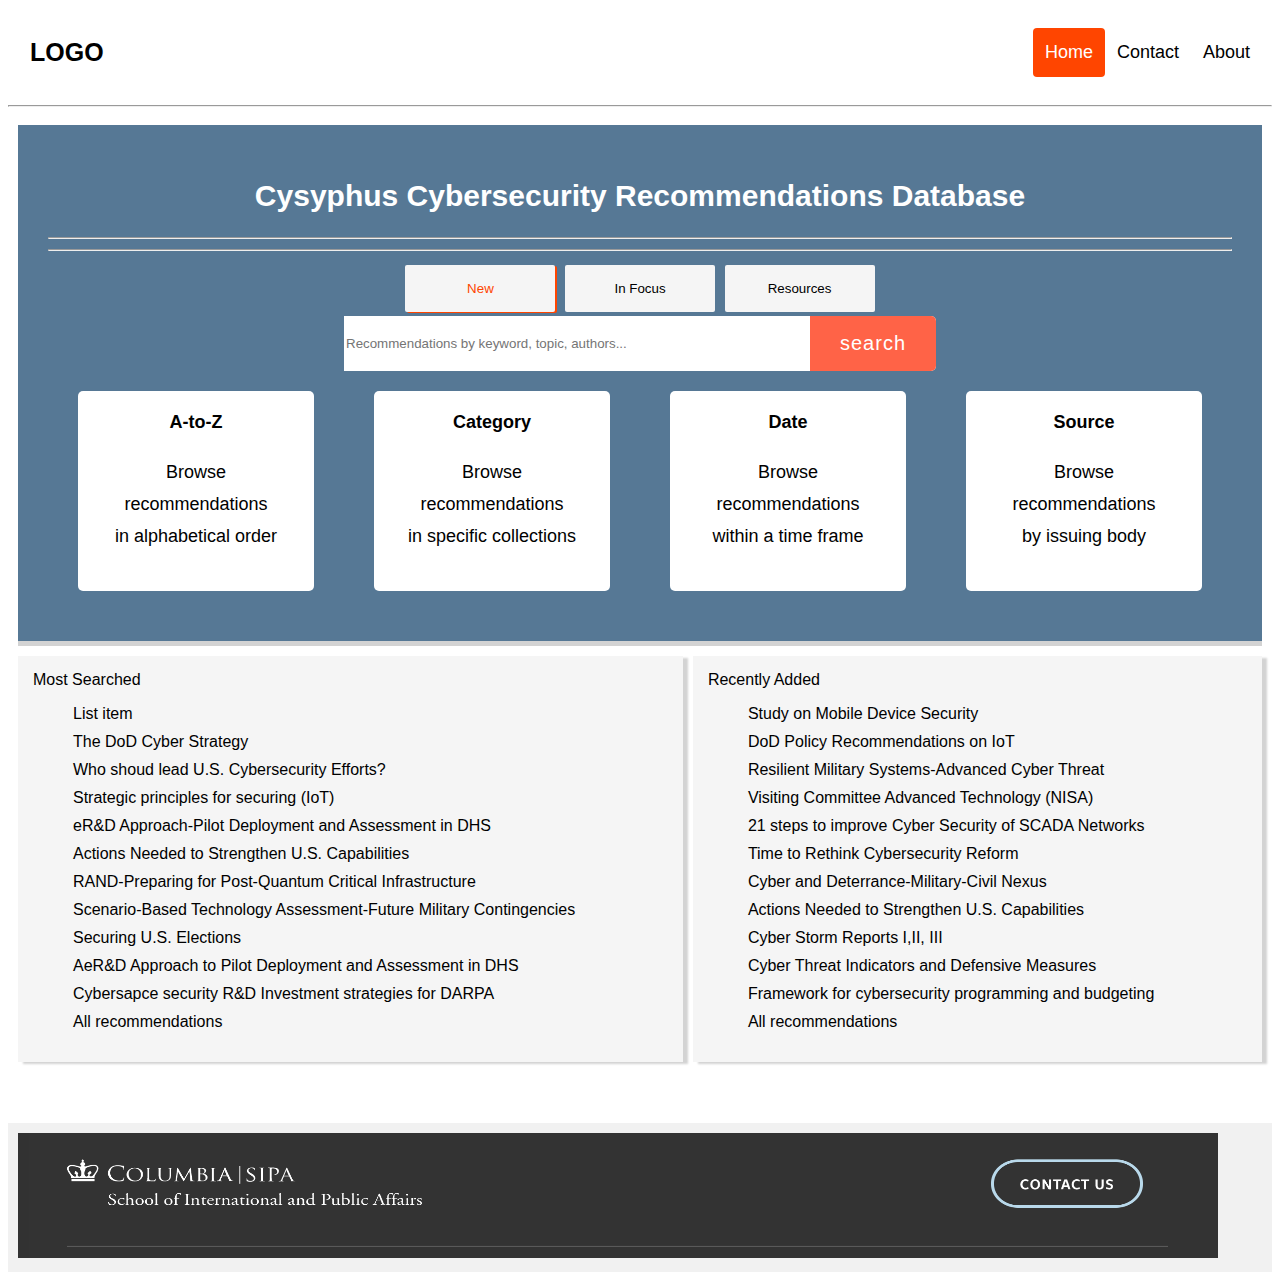
==== cyweb/index.html @ 223b9ded "updates" ====
<!--Working version on cysyphus.github.io-->
<!DOCTYPE html>
<html>
   
<head>
    <meta charset="utf-8">
    <meta name="viewport" content="width=device-width, initial-scale=1">

    <link rel="stylesheet" href="styles.css">

    <title>CYsyphus</title>
    
</head>
<body>

    <div class="toplogo">
        <a href="#default" class="logo">LOGO</a>
        
      <div class="toplogo-right">
          <a class="active" href="#home">Home</a>
          <a href="https://www.sipa.columbia.edu/about/contact">Contact</a>
          <a href="https://www.sipa.columbia.edu/global-research-impact/initiatives/cyber">About</a>
        </div>
      </div>
      <hr>
      
  
<div class="grid-container">
  <div class="header">
    <h2>Cysyphus Cybersecurity Recommendations Database</h2>
    <hr>
    <hr>

  
        <input type="button" value="New" style="box-shadow: 2px 1px orangered; border-radius: 2px; color: orangered;">
        <input type="reset" value="In Focus" style="border-radius: 2px;">
        <input type="submit" value="Resources" style="border-radius: 2px;">

<!-- The search bar form -->
<div class="container"> 
  <form action="https://www.google.com/search" method="GET class="search-bar">
      <i class="fa-regular fa-arrow-down-a-z"></i>
      <input type="text" placeholder="Recommendations by keyword, topic, authors...">
      <button type="submit">search</button>
  </form>  
</div>
 


<!--boxes go here -->

<div class = "boxcontainer">

    <div class = "box"><b>A-to-Z</b>
        <p>Browse recommendations<br>
          in alphabetical order</p>
        </div>
        <div class = "box"><b>Category</b>
        <p>Browse recommendations<br>
          in specific collections</p>
        </div>
        <div class = "box"><b>Date</b>
       <p>Browse recommendations<br>
          within a time frame</p>
        </div>
        <div class = "box"><b>Source</b>
        <p>Browse recommendations<br>
          by issuing body</p>
        </div>
    </div>    
  </div> 

  <!--includes user contributions-->
<div class="column_1" style="background-color:whitesmoke;">Recently Added
  <br> 

  <ul style="list-style: none;">
      <li>Study on Mobile Device Security</li>
      <li>DoD Policy Recommendations on IoT</li>
      <li>Resilient Military Systems-Advanced Cyber Threat</li>
      <li>Visiting Committee Advanced Technology (NISA)</li>
      <li>21 steps to improve Cyber Security of SCADA Networks</li>
      <li>Time to Rethink Cybersecurity Reform</li>
      <li>Cyber and Deterrance-Military-Civil Nexus</li>
      <li>Actions Needed to Strengthen U.S. Capabilities</li>
      <li>Cyber Storm Reports I,II, III</li>
      <li>Cyber Threat Indicators and Defensive Measures</li>
      <li>Framework for cybersecurity programming and budgeting</li>
      <li>All recommendations</li>
   
    </ul>

  </div>

  <div class="column_2" style="background-color:whitesmoke;">Most Searched 
 <br>
 <ul style="list-style: none;">
  <style>
    ul li { margin-bottom: 10px; }
</style>

    <li>List item</li>
    <li>The DoD Cyber Strategy</li>
      <li>Who shoud lead U.S. Cybersecurity Efforts?</li>
      <li>Strategic principles for securing (IoT)</li>
      <li>eR&D Approach-Pilot Deployment and Assessment in DHS</li>
      <li>Actions Needed to Strengthen U.S. Capabilities</li>
      <li>RAND-Preparing for Post-Quantum Critical Infrastructure</li>
      <li>Scenario-Based Technology Assessment-Future Military Contingencies</li>
      <li>Securing U.S. Elections</li>
      <li>AeR&D Approach to Pilot Deployment and Assessment in DHS</li>
      <li>Cybersapce security R&D Investment strategies for DARPA</li>
      <li>All recommendations</li>
   </ul>

</div>
</div>
<br>

<br>
  <div class="footer">  
    <!--This is a static placeholder image-->
      <img src="sipabanner.png" alt="SIPA Columbia University banner" width="1200" height="125">
          
  </div>

</div>
</body>
</html>
---- cyweb/styles.css ----
/* Working version on cysyphus.github.io  */
* {
    box-sizing: border-box;

  }
body {
  font-family: "Lato", sans-serif;
}

  /* Style the header  */
  .header {
    grid-area: header;
    background-color: #567895;
    padding: 30px;
    text-align: center;
    font-size: 20px;
    line-height: 160%;
    border-bottom: 5px solid lightgray;
    border-bottom-style: solid;
    color: #fff;
  
  }

  /* The grid container */
  .grid-container {
    display: grid;
    grid-template-areas: 
      'header header header header header header' 
      'left left left right right right' 
      'footer footer footer footer footer footer';
    
      gap: 10px;
      padding: 10px;
      grid-column-gap: 10px;
  } 
  
  .column_1,
  .column_2, 
  {
    padding: 10px;

  }
  
  /* Style the left column */
  .column_1 {
    grid-area: right;
    text-align: left;
    padding: 15px;
    margin-bottom: 5px;
    box-shadow: 5px 2px 2px lightgray;
  
    
  }
  
  /* Style the middle column */
  .column_2 {
    grid-area: left;
    text-align: left;
    padding: 15px;
    margin-bottom: 5px;
    box-shadow: 5px 2px 2px lightgray;
  
    
  }
  
  /* Style the right column 
  .right {
    grid-area: right;
  }*/
  
  
  
  @media (max-width: 600px) {
    .grid-container  {
      grid-template-areas: 
        'header header header header header header' 
        'column_1 column_1 column_1 column_1 column_1 column_1'
        'column_2 column_2 column_2 column_2 column_2 column_2'
        'footer footer footer footer footer footer';
    }
  
  }

* {
  box-sizing: border-box;
}

/* Style the header with a background color and some padding */
.toplogo {
    overflow: hidden;
    background-color: white;
    padding: 20px 10px;
  
  }
  
  /* Style the header links */
  .toplogo a {
    float: left;
    color: black;
    text-align: center;
    padding: 12px;
    text-decoration: none;
    font-size: 18px;
    line-height: 25px;
    border-radius: 4px;
   
  }
  
  /* Style the logo link -- logo link is set to same value of line-height and font-size to prevent the header from increasing when the font gets bigger */
  .toplogo a.logo {
    font-size: 25px;
    font-weight: bold;
    
  }
  
  /* Change the background color on mouse-over */
  .toplogo a:hover {
    background-color: #ddd;
    color: black;
  }
  
  /* Style the active/current link*/
  .toplogo a.active {
    background-color: orangered;
    color: white;
  }
  
  /* Float the link section to the right */
  .toplogo-right {
    float: right;
  }
  
  /* Add media queries for responsiveness - when the screen is 500px wide or less, stack the links on top of each other */
  @media screen and (max-width: 500px) {
    .toplogo a {
      float: none;
      display: block;
      text-align: left;
    }
    .toplogo-right {
      float: none;
    }
  }
 /*still part of the buttons new, in-focus, resources styling */
  input[type=button], input[type=submit], input[type=reset] {
    background-color: whitesmoke;
    border: 1px;
    color: black;
    padding:  16px 32px;
    text-decoration: none;
    margin: 4px 2px;
    cursor: pointer;
    width: 150px;
  }
  /*new section -- search bar ! */

    /* Style the search box form field */
    .container {
      border-radius: 5px;
      display: flex; 
      align-items: center; 
      justify-content: center; 
      
      }
      
      form {
      background: #fff;
      border-radius: 5px;
      width: 50%;
      height: 55px;
      display: flex;
      border-radius: 5px;
      }
      
      form input {
      flex: 1;
      border: none;
      outline: none;
     
      }
      
      form button {
      background: tomato; 
      padding: 10px 30px;
      border: 0;
      border-radius: 0px 5px 5px 0px;
      outline: none;
      color: #fff;
      letter-spacing: 1px;
      font-size: 20px;
      cursor: pointer;
      }
      
      form .fa-magnifying-glass {
  
      align-self: center;
      padding: 10px 20px;
      color: #777;
      
      }
      
    

/* Style the search field */


.boxcontainer {
    width: 10\0;
    height: auto;
    background-color: #567895;
    

/*flexbox styling */
  
display: flex;
flex-direction: row;
justify-content: space-around;
flex-flow: wrap;
}

.box {
width: 20%;
height: 200px; 
background:white; 
margin: 20px; 
padding: 15px;
box-sizing: border-box; 
font-size: 18px;
text-align: center;
color: black;
border-radius: 5px;
}
/*
.nobulletlist {
    list-style-type: none; 
   }
  */ 
.li { 
  padding: 5px 0px; 
}




/* Style the footer */
.footer {
    grid-area: footer;
    background-color: #f1f1f1;
    padding: 10px;
    text-align: left;
    
  }
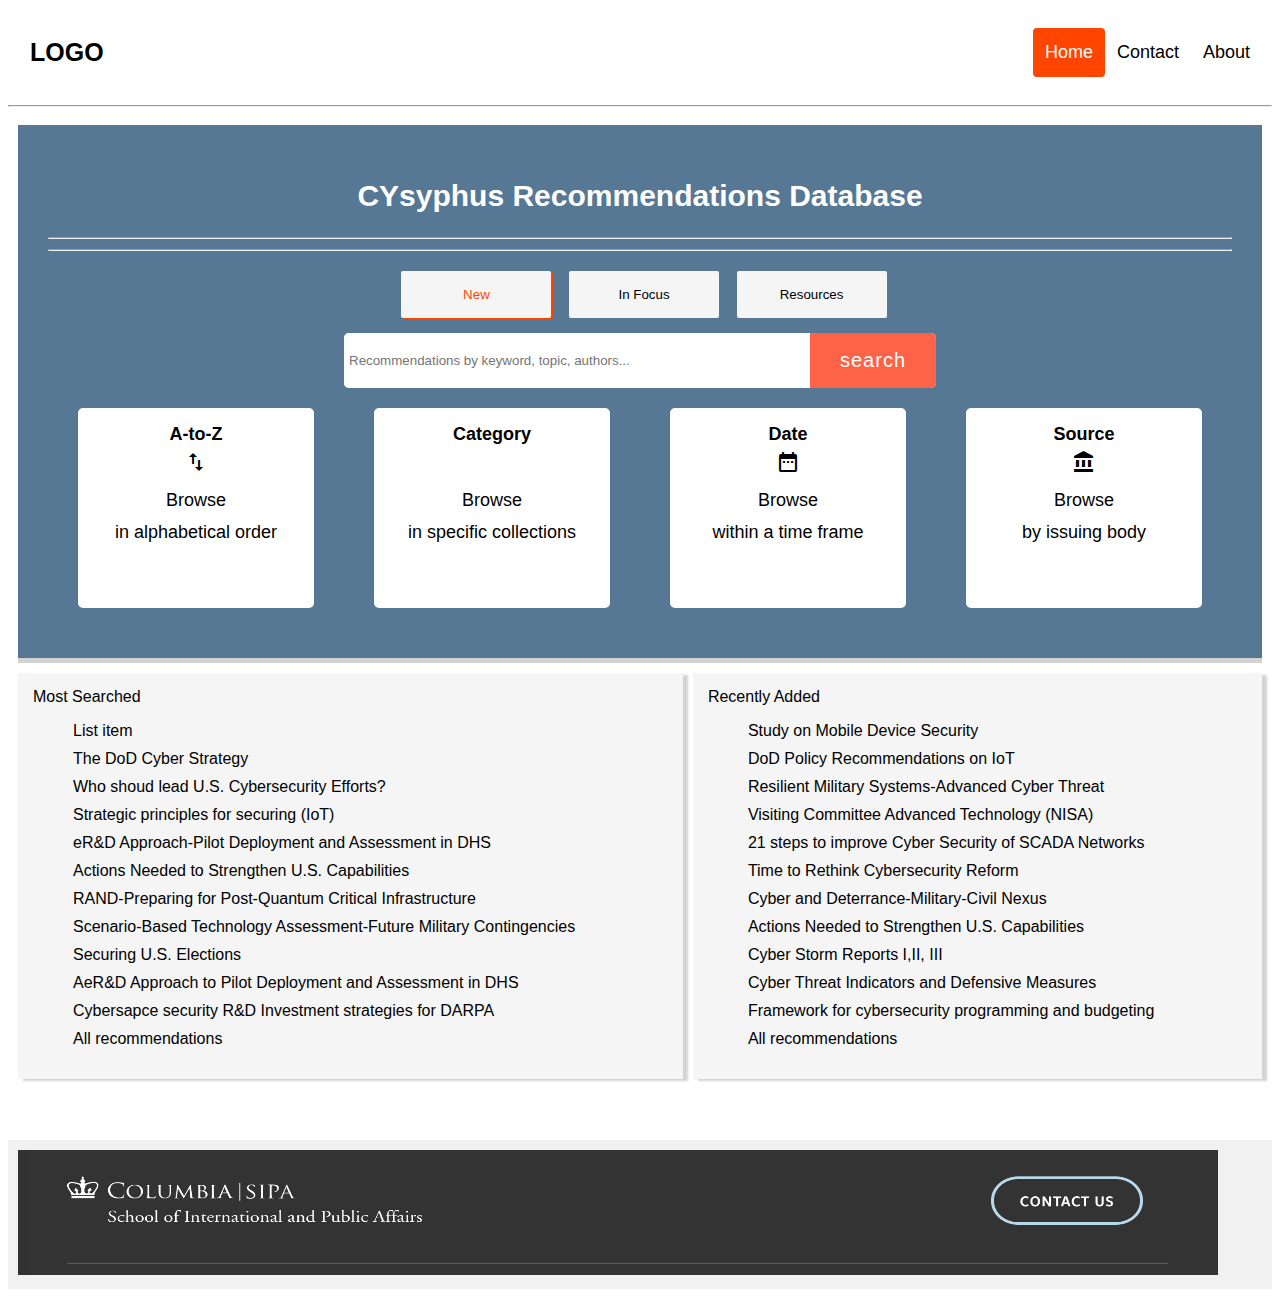
==== commit aece41e0: "add icons to main" ====
--- a/cyweb/index.html
+++ b/cyweb/index.html
@@ -7,6 +7,11 @@
     <meta name="viewport" content="width=device-width, initial-scale=1">
 
     <link rel="stylesheet" href="styles.css">
+    <link href="https://fonts.googleapis.com/icon?family=Material+Icons"
+      rel="stylesheet">
+
+
+
 
     <title>CYsyphus</title>
     
@@ -27,7 +32,7 @@
   
 <div class="grid-container">
   <div class="header">
-    <h2>Cysyphus Cybersecurity Recommendations Database</h2>
+    <h2>CYsyphus Recommendations Database</h2>
     <hr>
     <hr>
 
@@ -52,23 +57,30 @@
 <div class = "boxcontainer">
 
     <div class = "box"><b>A-to-Z</b>
-        <p>Browse recommendations<br>
-          in alphabetical order</p>
+      <br><i class="material-icons">import_export</i>
+        <br>Browse<br>
+          in alphabetical order
         </div>
+       
         <div class = "box"><b>Category</b>
-        <p>Browse recommendations<br>
+          <br><i class="material-icons">category</i>
+        <br>Browse<br>
           in specific collections</p>
         </div>
+
         <div class = "box"><b>Date</b>
-       <p>Browse recommendations<br>
+          <br><i class="material-icons">date_range</i>
+       <br>Browse<br>
           within a time frame</p>
         </div>
         <div class = "box"><b>Source</b>
-        <p>Browse recommendations<br>
+          <br><i class="material-icons">account_balance</i>
+        <br>Browse<br>
           by issuing body</p>
         </div>
     </div>    
   </div> 
+
 
   <!--includes user contributions-->
 <div class="column_1" style="background-color:whitesmoke;">Recently Added
--- a/cyweb/styles.css
+++ b/cyweb/styles.css
@@ -148,13 +148,21 @@
     color: black;
     padding:  16px 32px;
     text-decoration: none;
-    margin: 4px 2px;
+    margin: 10px 2px 15px 10px;
     cursor: pointer;
     width: 150px;
   }
   /*new section -- search bar ! */
 
     /* Style the search box form field */
+    .container {
+      border-radius: 5px;
+      display: flex; 
+      align-items: center; 
+      justify-content: center;       
+      }
+      
+          /* Style the search box form field */
     .container {
       border-radius: 5px;
       display: flex; 
@@ -169,14 +177,15 @@
       width: 50%;
       height: 55px;
       display: flex;
-      border-radius: 5px;
+
       }
       
       form input {
       flex: 1;
       border: none;
       outline: none;
-     
+      border-radius: 5px;
+      padding: 5px;
       }
       
       form button {
@@ -189,7 +198,9 @@
       letter-spacing: 1px;
       font-size: 20px;
       cursor: pointer;
-      }
+      
+      }
+      
       
       form .fa-magnifying-glass {
   
@@ -205,7 +216,7 @@
 
 
 .boxcontainer {
-    width: 10\0;
+    width: 10;
     height: auto;
     background-color: #567895;
     
@@ -223,7 +234,7 @@
 height: 200px; 
 background:white; 
 margin: 20px; 
-padding: 15px;
+padding: 10px;
 box-sizing: border-box; 
 font-size: 18px;
 text-align: center;
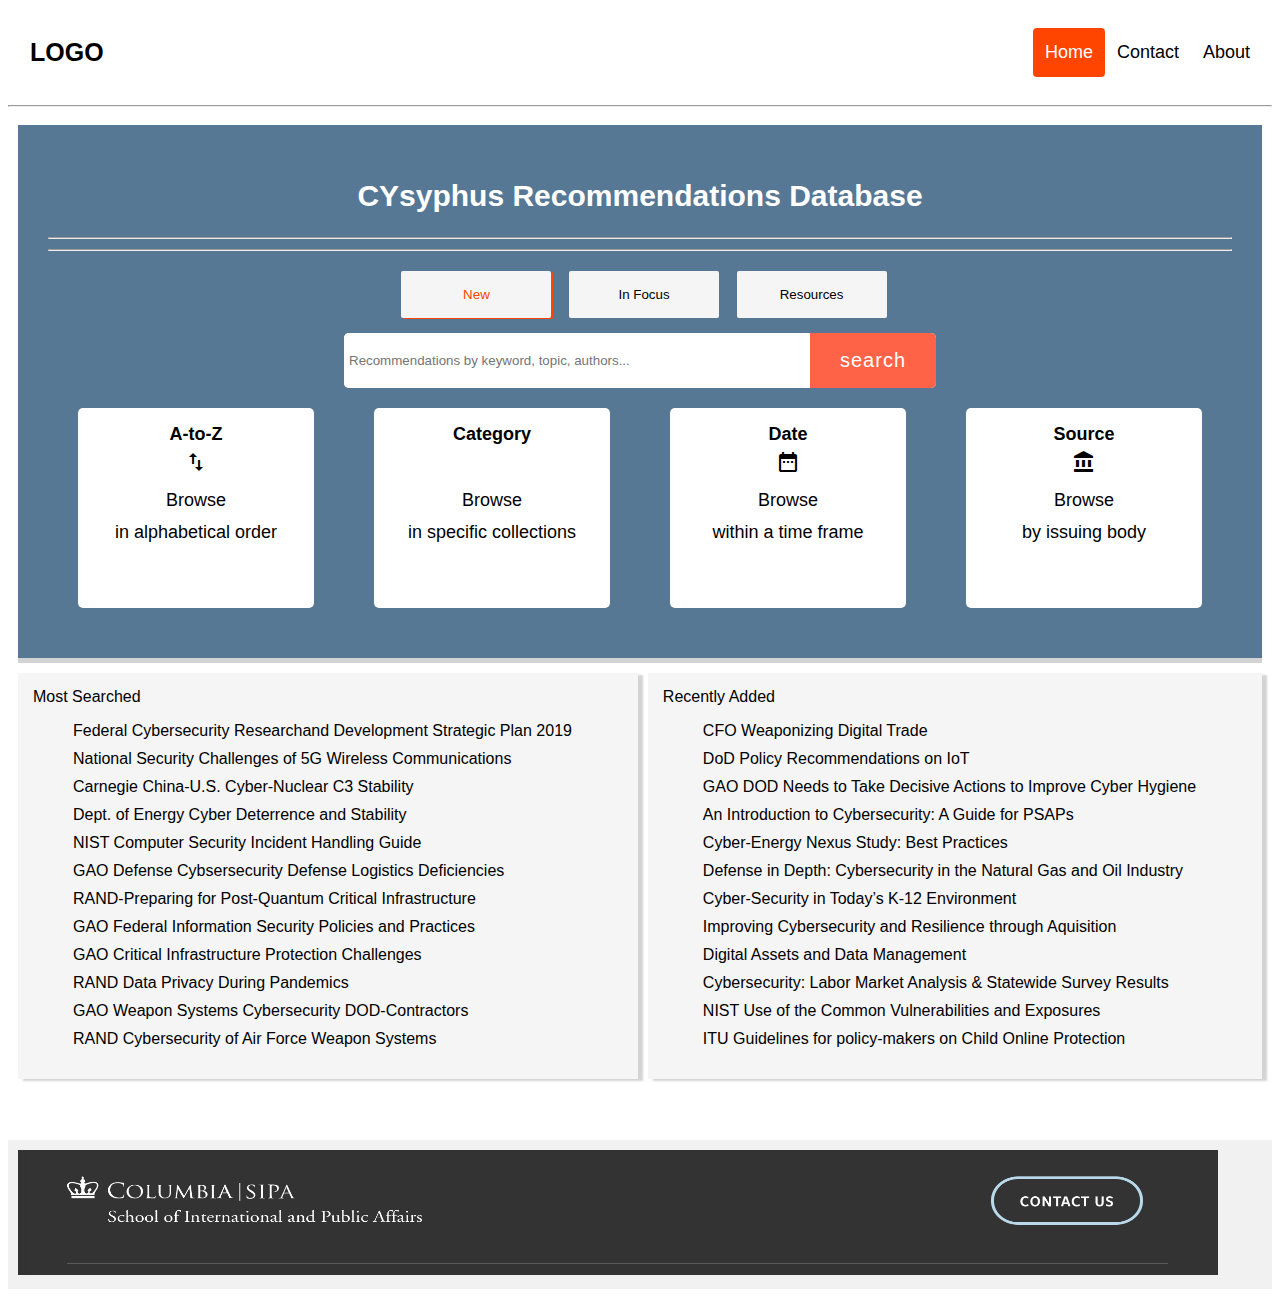
==== commit 6d6a8f4e: "recommendations list" ====
--- a/cyweb/index.html
+++ b/cyweb/index.html
@@ -87,18 +87,18 @@
   <br> 
 
   <ul style="list-style: none;">
-      <li>Study on Mobile Device Security</li>
+      <li>CFO Weaponizing Digital Trade</li>
       <li>DoD Policy Recommendations on IoT</li>
-      <li>Resilient Military Systems-Advanced Cyber Threat</li>
-      <li>Visiting Committee Advanced Technology (NISA)</li>
-      <li>21 steps to improve Cyber Security of SCADA Networks</li>
-      <li>Time to Rethink Cybersecurity Reform</li>
-      <li>Cyber and Deterrance-Military-Civil Nexus</li>
-      <li>Actions Needed to Strengthen U.S. Capabilities</li>
-      <li>Cyber Storm Reports I,II, III</li>
-      <li>Cyber Threat Indicators and Defensive Measures</li>
-      <li>Framework for cybersecurity programming and budgeting</li>
-      <li>All recommendations</li>
+      <li>GAO DOD Needs to Take Decisive Actions to Improve Cyber Hygiene</li>
+      <li>An Introduction to Cybersecurity: A Guide for PSAPs</li>
+      <li>Cyber-Energy Nexus Study: Best Practices</li>
+      <li>Defense in Depth: Cybersecurity in the Natural Gas and Oil Industry</li>
+      <li>Cyber-Security in Today’s K-12 Environment</li>
+      <li>Improving Cybersecurity and Resilience through Aquisition</li>
+      <li>Digital Assets and Data Management</li>
+      <li>Cybersecurity: Labor Market Analysis & Statewide Survey Results</li>
+      <li>NIST Use of the Common Vulnerabilities and Exposures</li>
+      <li>ITU Guidelines for policy-makers on Child Online Protection</li>
    
     </ul>
 
@@ -111,18 +111,18 @@
     ul li { margin-bottom: 10px; }
 </style>
 
-    <li>List item</li>
-    <li>The DoD Cyber Strategy</li>
-      <li>Who shoud lead U.S. Cybersecurity Efforts?</li>
-      <li>Strategic principles for securing (IoT)</li>
-      <li>eR&D Approach-Pilot Deployment and Assessment in DHS</li>
-      <li>Actions Needed to Strengthen U.S. Capabilities</li>
+    <li>Federal Cybersecurity Researchand Development Strategic Plan 2019</li>
+    <li>National Security Challenges of 5G Wireless Communications</li>
+      <li>Carnegie China-U.S. Cyber-Nuclear C3 Stability</li>
+      <li>Dept. of Energy Cyber Deterrence and Stability</li>
+      <li>NIST Computer Security Incident Handling Guide</li>
+      <li>GAO Defense Cybsersecurity Defense Logistics Deficiencies</li>
       <li>RAND-Preparing for Post-Quantum Critical Infrastructure</li>
-      <li>Scenario-Based Technology Assessment-Future Military Contingencies</li>
-      <li>Securing U.S. Elections</li>
-      <li>AeR&D Approach to Pilot Deployment and Assessment in DHS</li>
-      <li>Cybersapce security R&D Investment strategies for DARPA</li>
-      <li>All recommendations</li>
+      <li>GAO Federal Information Security Policies and Practices</li>
+      <li>GAO Critical Infrastructure Protection Challenges</li>
+      <li>RAND Data Privacy During Pandemics</li>
+      <li>GAO Weapon Systems Cybersecurity DOD-Contractors</li>
+      <li>RAND Cybersecurity of Air Force Weapon Systems</li>
    </ul>
 
 </div>
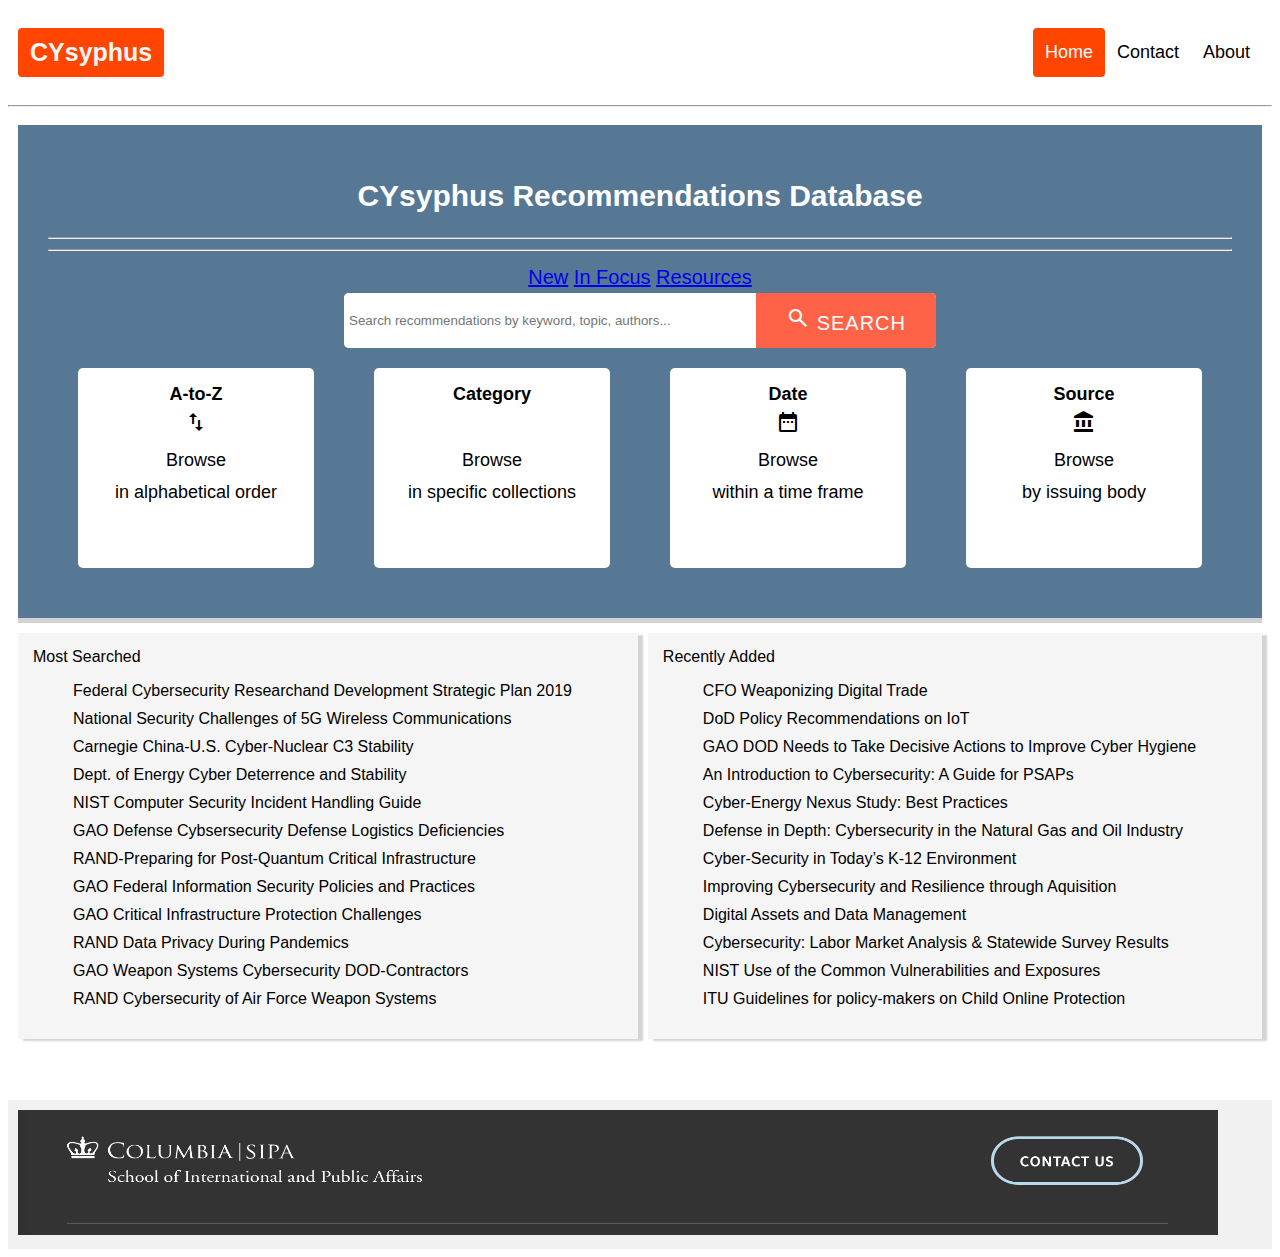
==== commit f47c9baf: "index update" ====
--- a/cyweb/index.html
+++ b/cyweb/index.html
@@ -1,4 +1,4 @@
-<!--Working version on cysyphus.github.io-->
+<!--Working version on cysyphus.github.io/cyweb-->
 <!DOCTYPE html>
 <html>
    
@@ -9,17 +9,18 @@
     <link rel="stylesheet" href="styles.css">
     <link href="https://fonts.googleapis.com/icon?family=Material+Icons"
       rel="stylesheet">
-
-
-
-
+      <link rel="stylesheet" href="https://fonts.googleapis.com/css2?family=Material+Symbols+Outlined:opsz,wght,FILL,GRAD@48,600,0,0" /> 
     <title>CYsyphus</title>
     
 </head>
 <body>
 
     <div class="toplogo">
-        <a href="#default" class="logo">LOGO</a>
+      <a href="#default" class="logo" style="box-shadow: 3px 2px;color: whitesmoke; background: orangered;">CYsyphus</a>
+  <!-- <a href="#default">
+  <img src="CYsyphusLogo-small.gif" alt="CYsyphus graphic logo" class="logo" style="float:left;width:117px;height:108px;padding:0%">
+</a> -->
+      
         
       <div class="toplogo-right">
           <a class="active" href="#home">Home</a>
@@ -36,17 +37,34 @@
     <hr>
     <hr>
 
-  
-        <input type="button" value="New" style="box-shadow: 2px 1px orangered; border-radius: 2px; color: orangered;">
-        <input type="reset" value="In Focus" style="border-radius: 2px;">
-        <input type="submit" value="Resources" style="border-radius: 2px;">
-
+      <div class="centerbuttons">
+        <a class="btn btn1" href="https://webstyleguide.com/">New</a>
+        <a class="btn btn2" href="https://webstyleguide.com/">In Focus</a>
+        <a class="btn btn3" href="https://webstyleguide.com/">Resources</a>
+      </div>
+    
+    
+    
+    
+    
+<!--    
+    <div class ="centerbuttons">
+      <input type="url" value="New" style="box-shadow: 2px 1px orangered; border-radius: 2px; color: orangered;">
+        <input type="url" value="In Focus" style="border-radius: 2px;">
+        <input type="url" value="Resources" style="border-radius: 2px;">
+    </div>
+-->
+    
+    
+    
 <!-- The search bar form -->
 <div class="container"> 
   <form action="https://www.google.com/search" method="GET class="search-bar">
-      <i class="fa-regular fa-arrow-down-a-z"></i>
-      <input type="text" placeholder="Recommendations by keyword, topic, authors...">
-      <button type="submit">search</button>
+      <input type="text" placeholder="Search recommendations by keyword, topic, authors...">
+      <button type="submit"><span class="material-symbols-outlined">
+            search
+      </span> SEARCH</button>
+      
   </form>  
 </div>
  
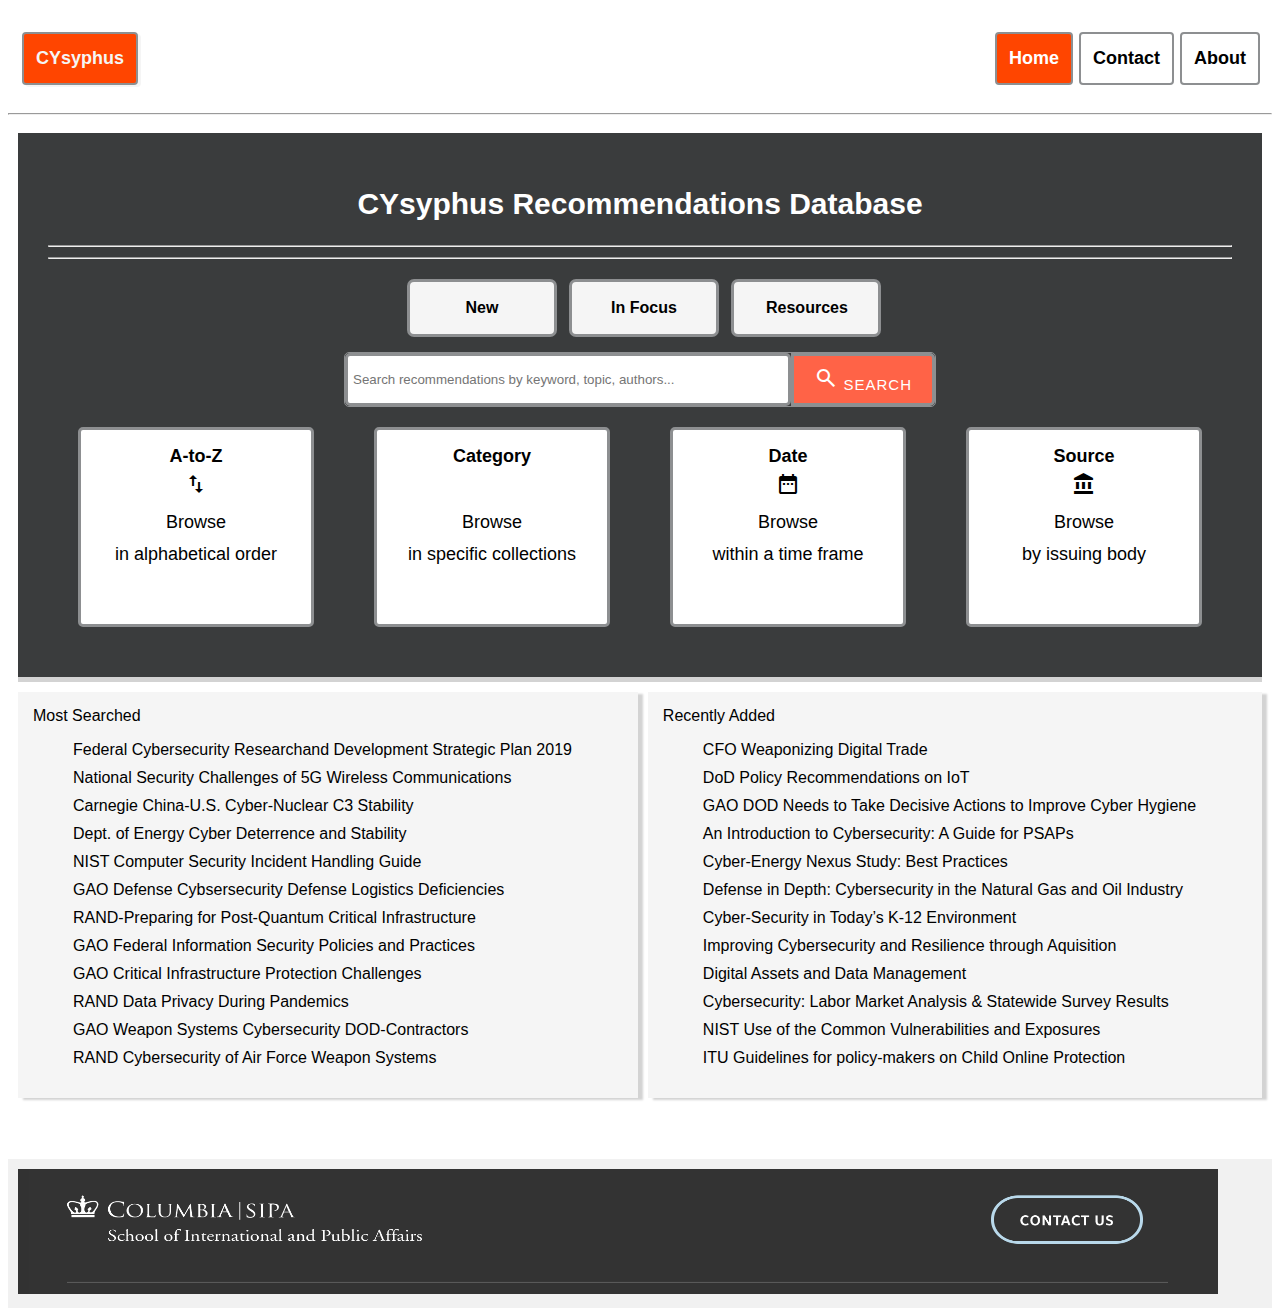
==== commit 41f4437e: "Update" ====
--- a/cyweb/index.html
+++ b/cyweb/index.html
@@ -37,15 +37,12 @@
     <hr>
     <hr>
 
-      <div class="centerbuttons">
-        <a class="btn btn1" href="https://webstyleguide.com/">New</a>
-        <a class="btn btn2" href="https://webstyleguide.com/">In Focus</a>
-        <a class="btn btn3" href="https://webstyleguide.com/">Resources</a>
-      </div>
-    
-    
-    
-    
+    <div class="centerbuttons">
+      <a class="btn btn1" href="https://webstyleguide.com/">New</a>
+      <a class="btn btn2" href="https://webstyleguide.com/">In Focus</a>
+      <a class="btn btn3" href="https://webstyleguide.com/">Resources</a>
+    </div>
+  
     
 <!--    
     <div class ="centerbuttons">
@@ -60,7 +57,8 @@
 <!-- The search bar form -->
 <div class="container"> 
   <form action="https://www.google.com/search" method="GET class="search-bar">
-      <input type="text" placeholder="Search recommendations by keyword, topic, authors...">
+      <input type="text" placeholder="Search recommendations by keyword, topic, authors..."
+      aria-label="Search through site content" />
       <button type="submit"><span class="material-symbols-outlined">
             search
       </span> SEARCH</button>
--- a/cyweb/styles.css
+++ b/cyweb/styles.css
@@ -4,13 +4,13 @@
 
   }
 body {
-  font-family: "Lato", sans-serif;
+  font-family: "Lato", sans-serif; 
 }
 
   /* Style the header  */
   .header {
     grid-area: header;
-    background-color: #567895;
+    background-color: #3a3c3d;
     padding: 30px;
     text-align: center;
     font-size: 20px;
@@ -83,13 +83,15 @@
 
 * {
   box-sizing: border-box;
-}
+
+}    
 
 /* Style the header with a background color and some padding */
 .toplogo {
     overflow: hidden;
     background-color: white;
     padding: 20px 10px;
+    font-weight: 700;
   
   }
   
@@ -103,15 +105,12 @@
     font-size: 18px;
     line-height: 25px;
     border-radius: 4px;
+    border: 2px solid #8d8f91;
+    margin: 4px 2px 0px 4px; /*controls the "space" btw the buttons*/
+
    
   }
   
-  /* Style the logo link -- logo link is set to same value of line-height and font-size to prevent the header from increasing when the font gets bigger */
-  .toplogo a.logo {
-    font-size: 25px;
-    font-weight: bold;
-    
-  }
   
   /* Change the background color on mouse-over */
   .toplogo a:hover {
@@ -140,9 +139,41 @@
     .toplogo-right {
       float: none;
     }
-  }
- /*still part of the buttons new, in-focus, resources styling */
-  input[type=button], input[type=submit], input[type=reset] {
+}
+/*new, in focus, resources buttons */
+.centerbuttons {
+   
+   display: flex; 
+   align-items: center; 
+   justify-content: center; 
+   font-weight: 700;
+}
+
+
+.btn {
+  border-radius: 7px;
+  text-align: center;
+  background-color: whitesmoke;
+  border: 3px solid #8d8f91;
+  color: black;
+  padding:  10px 32px; /*controls the "size" of the button*/
+  font-size: 16px;
+  font-family: "Lato", sans-serif;
+  text-decoration: none;
+  margin: 10px 2px 15px 10px; /*controls the "space" btw the buttons*/
+  cursor: pointer;
+  width: 150px; /*keeps the "boxes" the same size regardless of text*/
+  }
+
+  /* Change the background color on mouse-over */
+  .centerbuttons a:hover {
+    background-color: rgb(211, 204, 191);
+    box-shadow: 3px 2px;
+    color: rgb(90, 55, 8);
+}
+    
+ /*next set of buttons ***new, in-focus, resources*** styling 
+  input[type=url], input[type=url], input[type=url] {
     background-color: whitesmoke;
     border: 1px;
     color: black;
@@ -151,17 +182,13 @@
     margin: 10px 2px 15px 10px;
     cursor: pointer;
     width: 150px;
-  }
+  }*/
   /*new section -- search bar ! */
 
     /* Style the search box form field */
-    .container {
-      border-radius: 5px;
-      display: flex; 
-      align-items: center; 
-      justify-content: center;       
-      }
-      
+     
+   
+    
           /* Style the search box form field */
     .container {
       border-radius: 5px;
@@ -172,44 +199,42 @@
       }
       
       form {
-      background: #fff;
       border-radius: 5px;
       width: 50%;
       height: 55px;
       display: flex;
-
+      border: 1px solid #8d8f91;
+      
       }
       
       form input {
       flex: 1;
-      border: none;
-      outline: none;
+      outline: 2;
       border-radius: 5px;
       padding: 5px;
-      }
+      border: 3px solid #8d8f91;
+      }
+      input:focus {
+        background-color: rgb(238, 230, 227);
+    }
+    
+    select:focus {
+        background-color: lightgray;
+        
+    }
       
       form button {
       background: tomato; 
-      padding: 10px 30px;
-      border: 0;
+      padding: 7px 20px;
       border-radius: 0px 5px 5px 0px;
       outline: none;
       color: #fff;
       letter-spacing: 1px;
-      font-size: 20px;
+      font-size: 15px;
       cursor: pointer;
-      
-      }
-      
-      
-      form .fa-magnifying-glass {
-  
-      align-self: center;
-      padding: 10px 20px;
-      color: #777;
-      
-      }
-      
+      border: 3px solid #8d8f91;
+     
+      }
     
 
 /* Style the search field */
@@ -218,8 +243,7 @@
 .boxcontainer {
     width: 10;
     height: auto;
-    background-color: #567895;
-    
+    background-color: #3a3c3d;
 
 /*flexbox styling */
   
@@ -240,6 +264,7 @@
 text-align: center;
 color: black;
 border-radius: 5px;
+border: 3px solid #8d8f91;
 }
 /*
 .nobulletlist {
